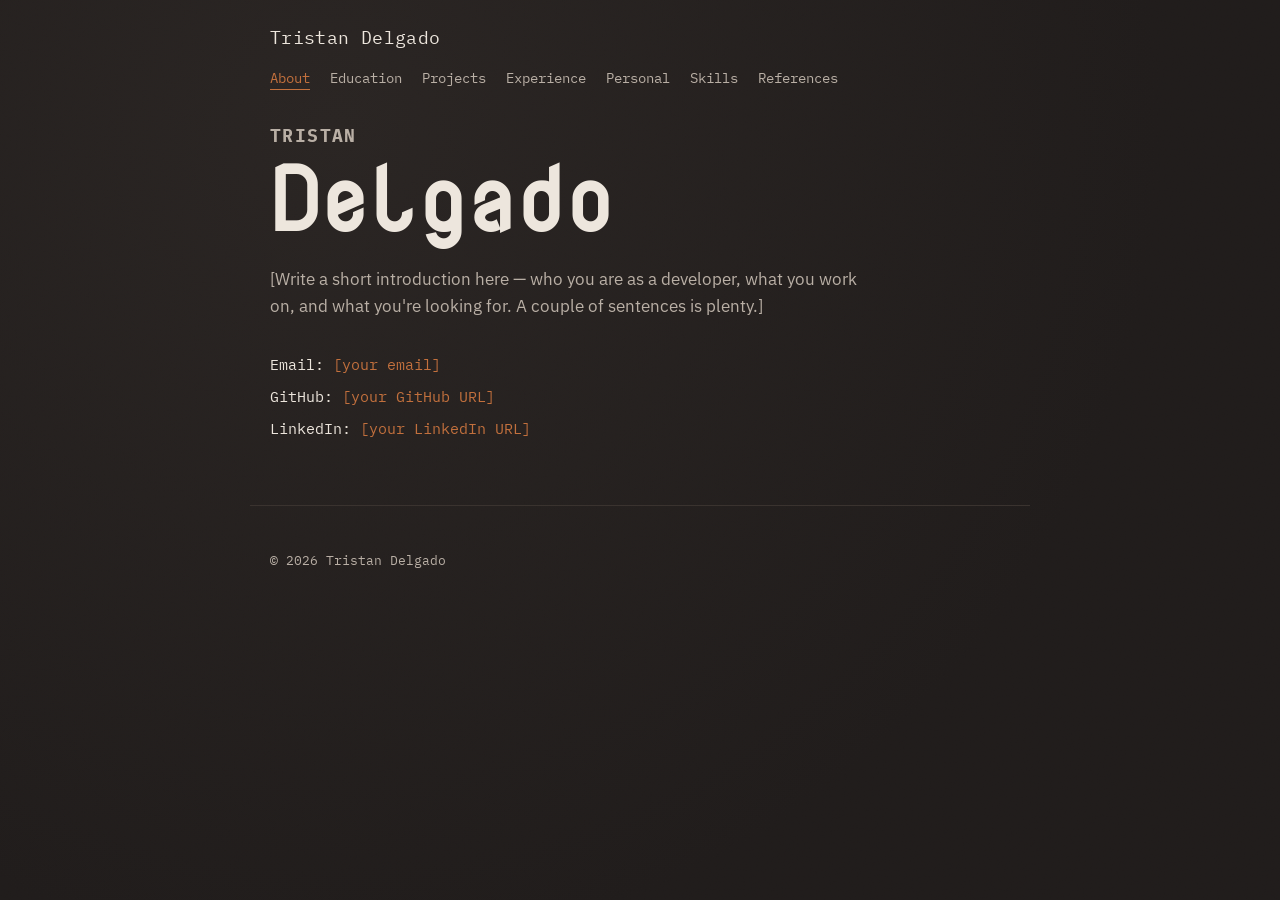
==== index.html @ 2e5953e8 "Initial Claude Design" ====
<!DOCTYPE html>
<html lang="en-US">
<head>
    <title>Tristan Delgado</title>
    <link rel="icon" type="image/png" href="images/favicon.png">

    <link rel="stylesheet" type="text/css" href="css/main.css">
    <meta charset="UTF-8">
    <meta http-equiv="X-UA-Compatible" content="IE=edge">
    <meta name="viewport" content="width=device-width, initial-scale=1.0">
</head>
<body>
    <header class="site-header">
        <a class="logo" href="index.html">Tristan Delgado</a>
        <nav class="site-nav">
            <ul>
                <li><a href="index.html">About</a></li>
                <li><a href="html/education.html">Education</a></li>
                <li><a href="html/projects.html">Projects</a></li>
                <li><a href="html/experience.html">Experience</a></li>
                <li><a href="html/personal.html">Personal</a></li>
                <li><a href="html/skills.html">Skills</a></li>
                <li><a href="html/references.html">References</a></li>
            </ul>
        </nav>
    </header>

    <main>
        <section class="hero">
            <h5>Tristan</h5>
            <h1>Delgado</h1>
            <p>
                [Write a short introduction here — who you are as a developer, what you
                work on, and what you're looking for. A couple of sentences is plenty.]
            </p>

            <ul class="contact-list">
                <li>Email: <a href="mailto:you@example.com">[your email]</a></li>
                <li>GitHub: <a href="https://github.com/">[your GitHub URL]</a></li>
                <li>LinkedIn: <a href="https://linkedin.com/">[your LinkedIn URL]</a></li>
            </ul>
        </section>
    </main>

    <footer class="site-footer">
        <p>&copy; <span id="year"></span> Tristan Delgado</p>
    </footer>

    <script src="js/main.js"></script>
</body>
</html>
---- css/main.css ----
@import url('https://fonts.googleapis.com/css2?family=IBM+Plex+Mono:wght@400;500;600&family=IBM+Plex+Sans:wght@400;500;600&family=Nova+Mono&display=swap');

:root {
    --bg: #201C1B;
    --surface: #2A2523;
    --text: #EDE6DD;
    --text-muted: #B9AFA5;
    --accent: #C2703D;
    --accent-2: #5D7A8C;
    --border: #3A332F;

    --font-display: "Nova Mono", monospace;
    --font-mono: "IBM Plex Mono", monospace;
    --font-sans: "IBM Plex Sans", sans-serif;

    --container-width: 780px;
}

*,
*::before,
*::after {
    box-sizing: border-box;
}

html,
body {
    margin: 0;
    padding: 0;
}

body {
    background-color: var(--bg);
    color: var(--text);
    font-family: var(--font-sans);
    line-height: 1.6;
    min-height: 100vh;
    position: relative;
    overflow-x: hidden;
}

/* Ambient background: slow gradient drift + faint grain, kept subtle on purpose */
body::before {
    content: "";
    position: fixed;
    inset: -10%;
    z-index: -2;
    background: radial-gradient(circle at 30% 20%, var(--surface), var(--bg) 60%);
    animation: drift 40s ease-in-out infinite alternate;
}

body::after {
    content: "";
    position: fixed;
    inset: 0;
    z-index: -1;
    opacity: 0.045;
    mix-blend-mode: overlay;
    pointer-events: none;
    background-image: url("data:image/svg+xml;utf8,<svg xmlns='http://www.w3.org/2000/svg'><filter id='n'><feTurbulence type='fractalNoise' baseFrequency='0.85' numOctaves='2' stitchTiles='stitch'/></filter><rect width='100%25' height='100%25' filter='url(%23n)'/></svg>");
}

@keyframes drift {
    from {
        transform: translate(0, 0) scale(1);
    }
    to {
        transform: translate(-4%, 3%) scale(1.05);
    }
}

@media (prefers-reduced-motion: reduce) {
    body::before {
        animation: none;
    }
}

a {
    color: var(--accent);
}

/* Header / nav */
.site-header {
    display: flex;
    align-items: center;
    justify-content: space-between;
    flex-wrap: wrap;
    gap: 1rem;
    max-width: var(--container-width);
    margin: 0 auto;
    padding: 1.5rem 1.25rem 1rem;
}

.logo {
    font-family: var(--font-mono);
    font-size: 1.1rem;
    color: var(--text);
    text-decoration: none;
    letter-spacing: 0.02em;
}

.site-nav ul {
    list-style: none;
    display: flex;
    flex-wrap: wrap;
    gap: 1.25rem;
    margin: 0;
    padding: 0;
    font-family: var(--font-mono);
    font-size: 0.85rem;
}

.site-nav a {
    color: var(--text-muted);
    text-decoration: none;
    padding-bottom: 2px;
    border-bottom: 1px solid transparent;
    transition: color 0.15s ease, border-color 0.15s ease;
}

.site-nav a:hover,
.site-nav a:focus-visible {
    color: var(--text);
    border-color: var(--accent-2);
}

.site-nav a.active {
    color: var(--accent);
    border-color: var(--accent);
}

/* Main content */
main {
    max-width: var(--container-width);
    margin: 0 auto;
    padding: 1rem 1.25rem 4rem;
}

/* Hero (index page) */
.hero h5 {
    font-family: var(--font-mono);
    color: var(--text-muted);
    font-size: 1.1rem;
    letter-spacing: 0.08em;
    text-transform: uppercase;
    margin: 0 0 0.25rem;
}

.hero h1 {
    font-family: var(--font-display);
    color: var(--text);
    font-size: clamp(2.75rem, 8vw, 5.5rem);
    margin: 0 0 1.5rem;
    line-height: 1;
}

.hero p {
    max-width: 60ch;
    color: var(--text-muted);
    font-size: 1.05rem;
}

.contact-list {
    list-style: none;
    margin: 2rem 0 0;
    padding: 0;
    display: flex;
    flex-direction: column;
    gap: 0.5rem;
    font-family: var(--font-mono);
    font-size: 0.95rem;
}

.contact-list a {
    text-decoration: none;
    border-bottom: 1px solid transparent;
}

.contact-list a:hover,
.contact-list a:focus-visible {
    border-color: var(--accent);
}

/* Sub-page titles */
.page-title {
    font-family: var(--font-display);
    font-size: clamp(2rem, 5vw, 3rem);
    margin: 1rem 0 0.5rem;
}

.page-intro {
    color: var(--text-muted);
    max-width: 65ch;
    margin-bottom: 2.5rem;
}

/* Entry cards (education, projects, experience, references) */
.entry {
    border: 1px solid var(--border);
    border-radius: 6px;
    padding: 1.25rem 1.5rem;
    margin-bottom: 1.25rem;
    background-color: var(--surface);
}

.entry-header {
    display: flex;
    flex-wrap: wrap;
    align-items: baseline;
    justify-content: space-between;
    gap: 0.5rem;
    margin-bottom: 0.5rem;
}

.entry-header h3 {
    margin: 0;
    font-family: var(--font-sans);
    font-weight: 600;
    font-size: 1.15rem;
}

.entry-meta {
    font-family: var(--font-mono);
    font-size: 0.8rem;
    color: var(--text-muted);
    white-space: nowrap;
}

.entry p,
.entry ul {
    margin: 0.5rem 0 0;
    color: var(--text);
}

.entry ul {
    padding-left: 1.2rem;
}

/* Skills page */
.skills-grid {
    display: grid;
    grid-template-columns: repeat(auto-fit, minmax(200px, 1fr));
    gap: 1.5rem;
}

.skill-group h3 {
    font-family: var(--font-mono);
    font-size: 0.95rem;
    color: var(--accent-2);
    text-transform: uppercase;
    letter-spacing: 0.05em;
    margin-bottom: 0.5rem;
}

.skill-list {
    list-style: none;
    margin: 0;
    padding: 0;
    display: flex;
    flex-wrap: wrap;
    gap: 0.5rem;
}

.skill-list li {
    border: 1px solid var(--border);
    border-radius: 4px;
    padding: 0.3rem 0.7rem;
    font-size: 0.9rem;
}

/* Footer */
.site-footer {
    max-width: var(--container-width);
    margin: 0 auto;
    padding: 2rem 1.25rem 2.5rem;
    color: var(--text-muted);
    font-family: var(--font-mono);
    font-size: 0.8rem;
    border-top: 1px solid var(--border);
}
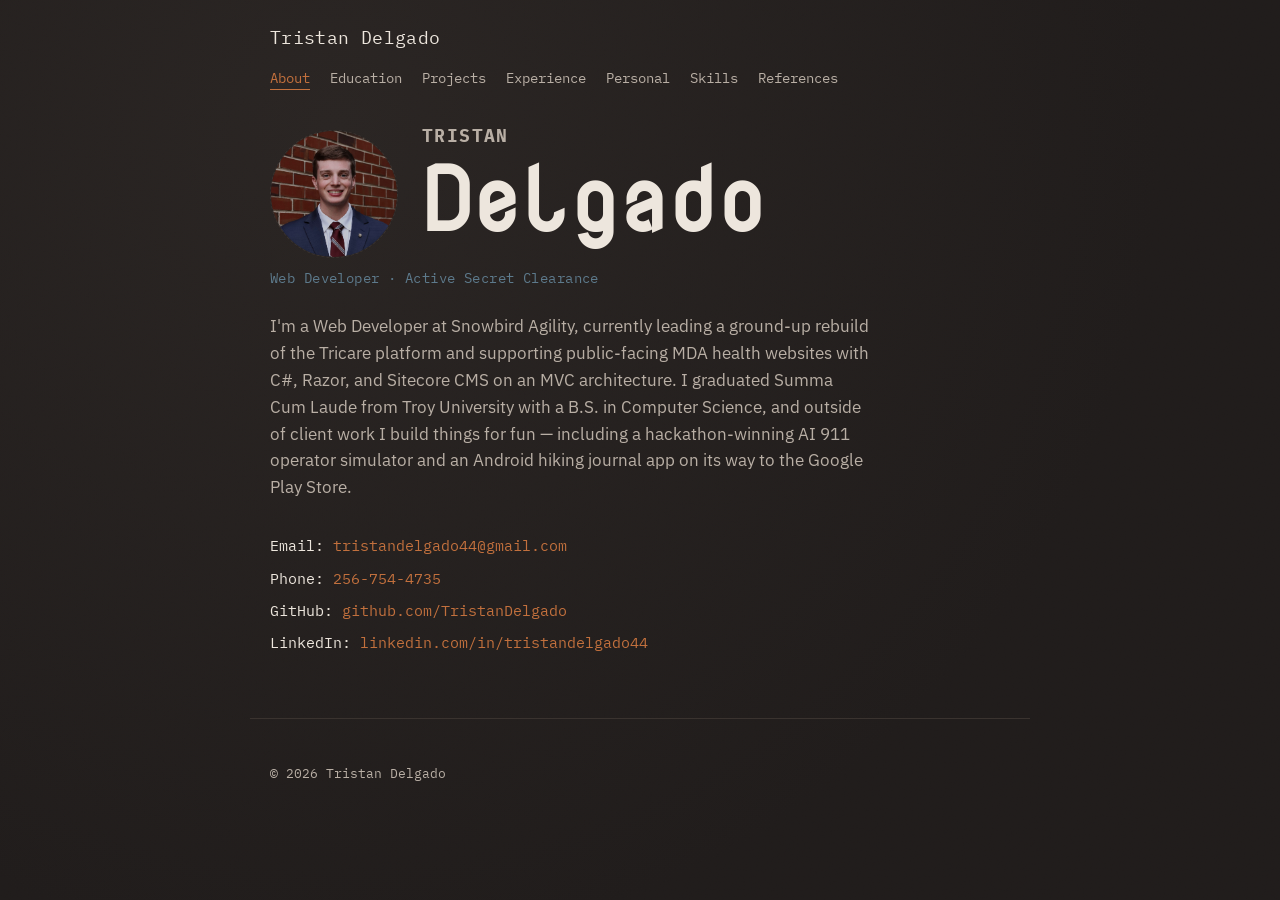
==== commit f7638fa6: "Added initial content" ====
--- a/index.html
+++ b/index.html
@@ -27,17 +27,30 @@
 
     <main>
         <section class="hero">
-            <h5>Tristan</h5>
-            <h1>Delgado</h1>
+            <div class="hero-top">
+                <div class="hero-photo">
+                    <img src="images/ProfilePhoto.jpg" alt="Tristan Delgado">
+                </div>
+                <div class="hero-heading">
+                    <h5>Tristan</h5>
+                    <h1>Delgado</h1>
+                </div>
+            </div>
+            <p class="tagline">Web Developer &middot; Active Secret Clearance</p>
             <p>
-                [Write a short introduction here — who you are as a developer, what you
-                work on, and what you're looking for. A couple of sentences is plenty.]
+                I'm a Web Developer at Snowbird Agility, currently leading a ground-up rebuild of
+                the Tricare platform and supporting public-facing MDA health websites with C#,
+                Razor, and Sitecore CMS on an MVC architecture. I graduated Summa Cum Laude from
+                Troy University with a B.S. in Computer Science, and outside of client work I
+                build things for fun — including a hackathon-winning AI 911 operator simulator
+                and an Android hiking journal app on its way to the Google Play Store.
             </p>
 
             <ul class="contact-list">
-                <li>Email: <a href="mailto:you@example.com">[your email]</a></li>
-                <li>GitHub: <a href="https://github.com/">[your GitHub URL]</a></li>
-                <li>LinkedIn: <a href="https://linkedin.com/">[your LinkedIn URL]</a></li>
+                <li>Email: <a href="mailto:tristandelgado44@gmail.com">tristandelgado44@gmail.com</a></li>
+                <li>Phone: <a href="tel:+12567544735">256-754-4735</a></li>
+                <li>GitHub: <a href="https://github.com/TristanDelgado">github.com/TristanDelgado</a></li>
+                <li>LinkedIn: <a href="https://www.linkedin.com/in/tristandelgado44">linkedin.com/in/tristandelgado44</a></li>
             </ul>
         </section>
     </main>
--- a/css/main.css
+++ b/css/main.css
@@ -136,6 +136,44 @@
 }
 
 /* Hero (index page) */
+.hero-top {
+    display: flex;
+    align-items: center;
+    gap: 1.5rem;
+    flex-wrap: wrap;
+}
+
+.hero-photo {
+    width: 128px;
+    height: 128px;
+    flex-shrink: 0;
+    border-radius: 50%;
+    border: 1px dashed var(--border);
+    background-color: var(--surface);
+    display: flex;
+    align-items: center;
+    justify-content: center;
+    overflow: hidden;
+    color: var(--text-muted);
+    font-family: var(--font-mono);
+    font-size: 0.75rem;
+    text-align: center;
+}
+
+.hero-photo img {
+    width: 100%;
+    height: 100%;
+    object-fit: cover;
+}
+
+.hero .tagline {
+    font-family: var(--font-mono);
+    color: var(--accent-2);
+    font-size: 0.9rem;
+    letter-spacing: 0.03em;
+    margin: 0 0 1.5rem;
+}
+
 .hero h5 {
     font-family: var(--font-mono);
     color: var(--text-muted);
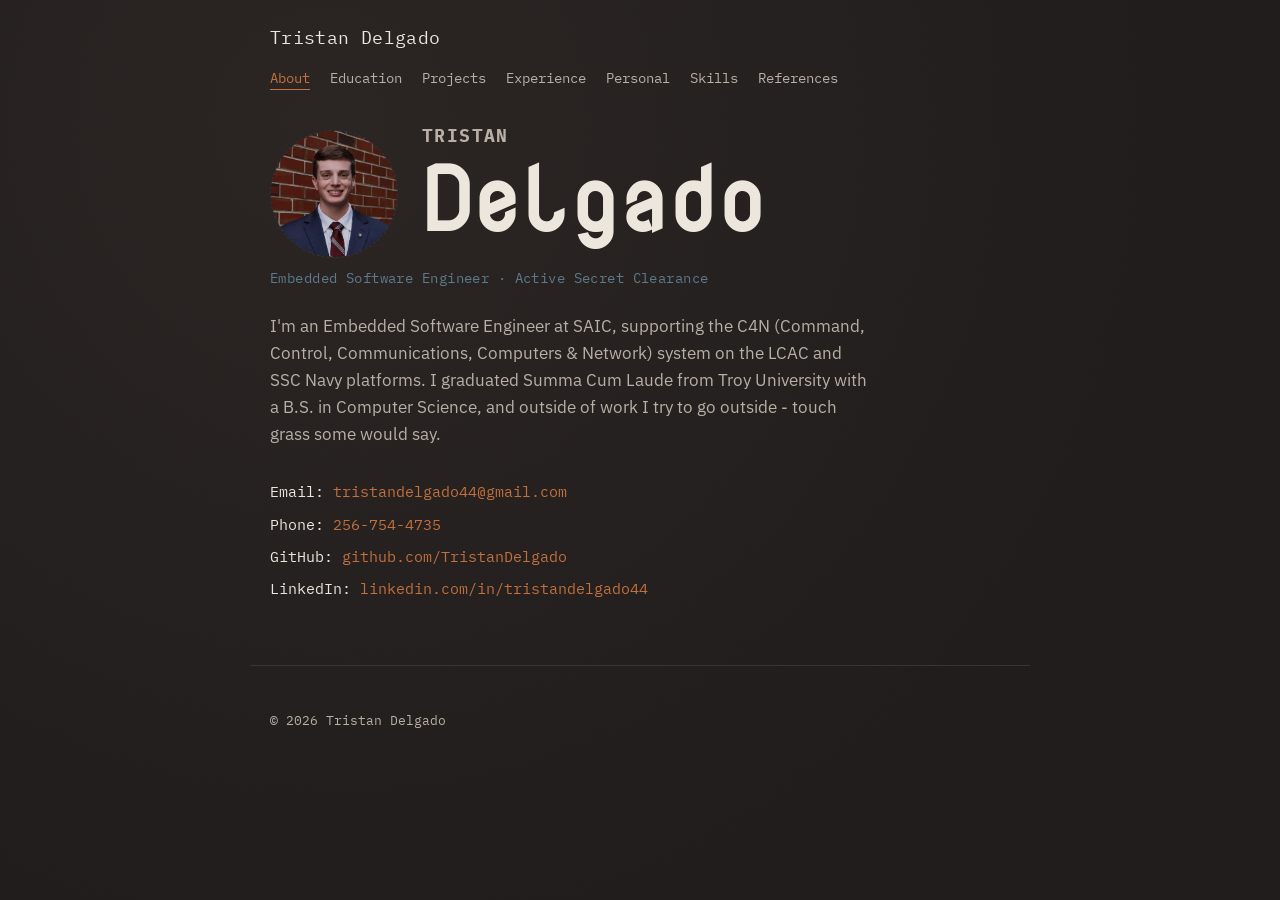
==== commit 4bcab26f: "Added all personal information." ====
--- a/index.html
+++ b/index.html
@@ -14,7 +14,7 @@
         <a class="logo" href="index.html">Tristan Delgado</a>
         <nav class="site-nav">
             <ul>
-                <li><a href="index.html">About</a></li>
+                <li><a href="index.html" class="active">About</a></li>
                 <li><a href="html/education.html">Education</a></li>
                 <li><a href="html/projects.html">Projects</a></li>
                 <li><a href="html/experience.html">Experience</a></li>
@@ -36,14 +36,12 @@
                     <h1>Delgado</h1>
                 </div>
             </div>
-            <p class="tagline">Web Developer &middot; Active Secret Clearance</p>
+            <p class="tagline">Embedded Software Engineer &middot; Active Secret Clearance</p>
             <p>
-                I'm a Web Developer at Snowbird Agility, currently leading a ground-up rebuild of
-                the Tricare platform and supporting public-facing MDA health websites with C#,
-                Razor, and Sitecore CMS on an MVC architecture. I graduated Summa Cum Laude from
-                Troy University with a B.S. in Computer Science, and outside of client work I
-                build things for fun — including a hackathon-winning AI 911 operator simulator
-                and an Android hiking journal app on its way to the Google Play Store.
+                I'm an Embedded Software Engineer at SAIC, supporting the C4N (Command, Control,
+                Communications, Computers & Network) system on the LCAC and SSC Navy platforms.
+                I graduated Summa Cum Laude from Troy University with a B.S. in Computer Science,
+                and outside of work I try to go outside - touch grass some would say.
             </p>
 
             <ul class="contact-list">
--- a/css/main.css
+++ b/css/main.css
@@ -267,6 +267,8 @@
 .entry ul {
     margin: 0.5rem 0 0;
     color: var(--text);
+    overflow-wrap: break-word;
+    word-break: break-word;
 }
 
 .entry ul {
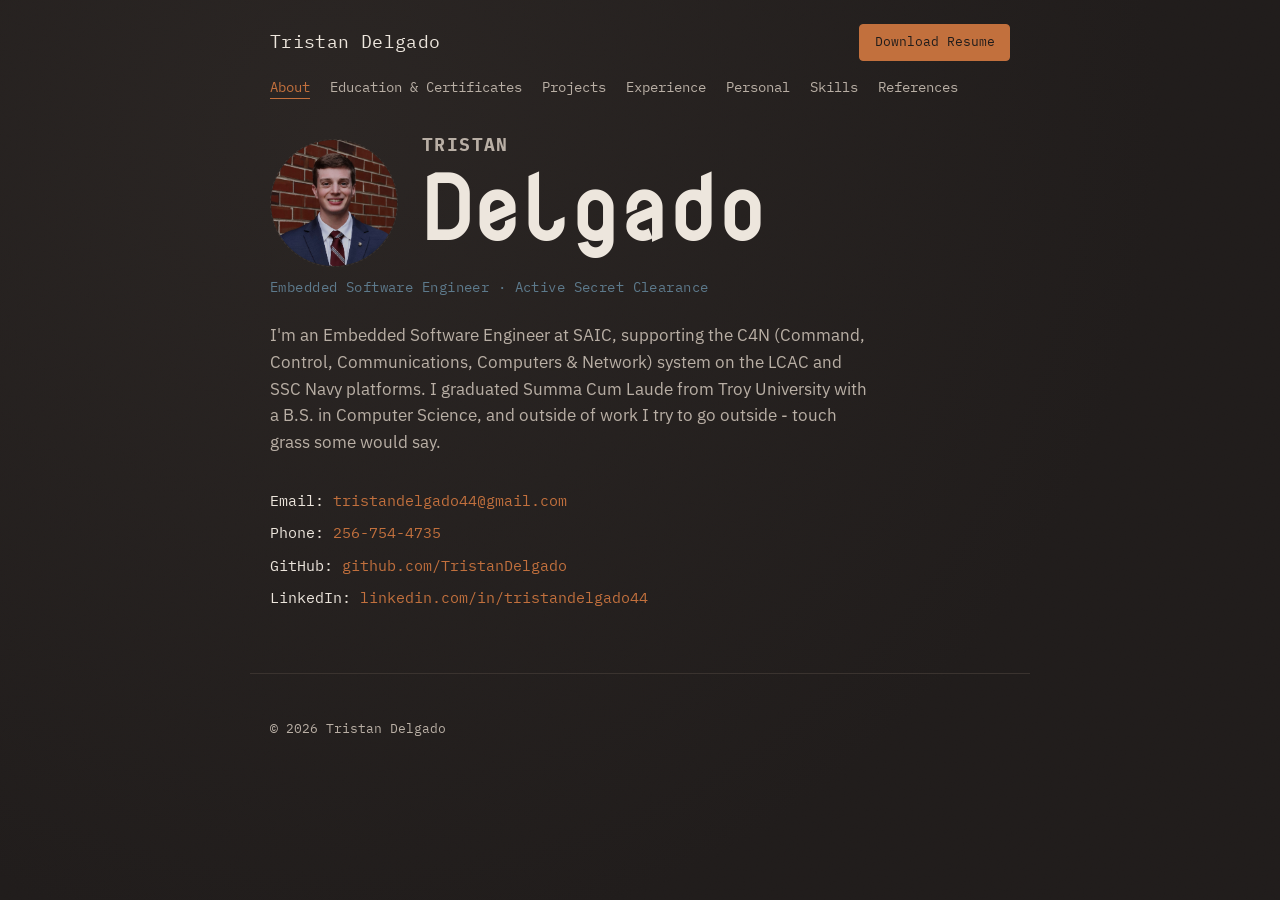
==== commit 2f79f6cc: "Added certs and some other features" ====
--- a/index.html
+++ b/index.html
@@ -11,11 +11,14 @@
 </head>
 <body>
     <header class="site-header">
-        <a class="logo" href="index.html">Tristan Delgado</a>
+        <div class="header-top">
+            <a class="logo" href="index.html">Tristan Delgado</a>
+            <a class="btn" href="files/Tristan%20Delgado%20Resume_07.31.2026.pdf" download="Tristan Delgado Resume.pdf">Download Resume</a>
+        </div>
         <nav class="site-nav">
             <ul>
                 <li><a href="index.html" class="active">About</a></li>
-                <li><a href="html/education.html">Education</a></li>
+                <li><a href="html/education.html">Education &amp; Certificates</a></li>
                 <li><a href="html/projects.html">Projects</a></li>
                 <li><a href="html/experience.html">Experience</a></li>
                 <li><a href="html/personal.html">Personal</a></li>
--- a/css/main.css
+++ b/css/main.css
@@ -80,14 +80,17 @@
 
 /* Header / nav */
 .site-header {
+    max-width: var(--container-width);
+    margin: 0 auto;
+    padding: 1.5rem 1.25rem 1rem;
+}
+
+.header-top {
     display: flex;
     align-items: center;
     justify-content: space-between;
     flex-wrap: wrap;
-    gap: 1rem;
-    max-width: var(--container-width);
-    margin: 0 auto;
-    padding: 1.5rem 1.25rem 1rem;
+    gap: 0.75rem 1rem;
 }
 
 .logo {
@@ -96,6 +99,42 @@
     color: var(--text);
     text-decoration: none;
     letter-spacing: 0.02em;
+}
+
+.site-nav {
+    margin-top: 1rem;
+}
+
+.btn {
+    display: inline-block;
+    font-family: var(--font-mono);
+    font-size: 0.8rem;
+    color: var(--bg);
+    background-color: var(--accent);
+    border: 1px solid var(--accent);
+    border-radius: 4px;
+    padding: 0.45rem 0.9rem;
+    text-decoration: none;
+    white-space: nowrap;
+    transition: background-color 0.15s ease, color 0.15s ease;
+}
+
+.btn:hover,
+.btn:focus-visible {
+    background-color: transparent;
+    color: var(--accent);
+}
+
+.btn-outline {
+    color: var(--accent-2);
+    background-color: transparent;
+    border-color: var(--accent-2);
+}
+
+.btn-outline:hover,
+.btn-outline:focus-visible {
+    background-color: var(--accent-2);
+    color: var(--bg);
 }
 
 .site-nav ul {
@@ -208,6 +247,11 @@
     font-size: 0.95rem;
 }
 
+.contact-list li {
+    overflow-wrap: break-word;
+    word-break: break-word;
+}
+
 .contact-list a {
     text-decoration: none;
     border-bottom: 1px solid transparent;
@@ -254,13 +298,18 @@
     font-family: var(--font-sans);
     font-weight: 600;
     font-size: 1.15rem;
+    min-width: 0;
+    overflow-wrap: break-word;
+    word-break: break-word;
 }
 
 .entry-meta {
     font-family: var(--font-mono);
     font-size: 0.8rem;
     color: var(--text-muted);
-    white-space: nowrap;
+    overflow-wrap: break-word;
+    word-break: break-word;
+    min-width: 0;
 }
 
 .entry p,
@@ -275,6 +324,17 @@
     padding-left: 1.2rem;
 }
 
+/* Section titles (e.g. Certifications under Education) */
+.section-title {
+    font-family: var(--font-display);
+    font-size: clamp(1.5rem, 4vw, 2.25rem);
+    margin: 2.5rem 0 1rem;
+}
+
+.cert-actions {
+    margin-top: 1rem;
+}
+
 /* Skills page */
 .skills-grid {
     display: grid;
@@ -307,6 +367,33 @@
     font-size: 0.9rem;
 }
 
+/* Small screens */
+@media (max-width: 480px) {
+    .site-nav ul {
+        gap: 0.65rem 1rem;
+        font-size: 0.8rem;
+    }
+
+    .hero-photo {
+        width: 96px;
+        height: 96px;
+    }
+
+    .entry {
+        padding: 1rem 1.1rem;
+    }
+
+    .entry-header {
+        flex-direction: column;
+        align-items: flex-start;
+        gap: 0.25rem;
+    }
+
+    .btn {
+        white-space: normal;
+    }
+}
+
 /* Footer */
 .site-footer {
     max-width: var(--container-width);
